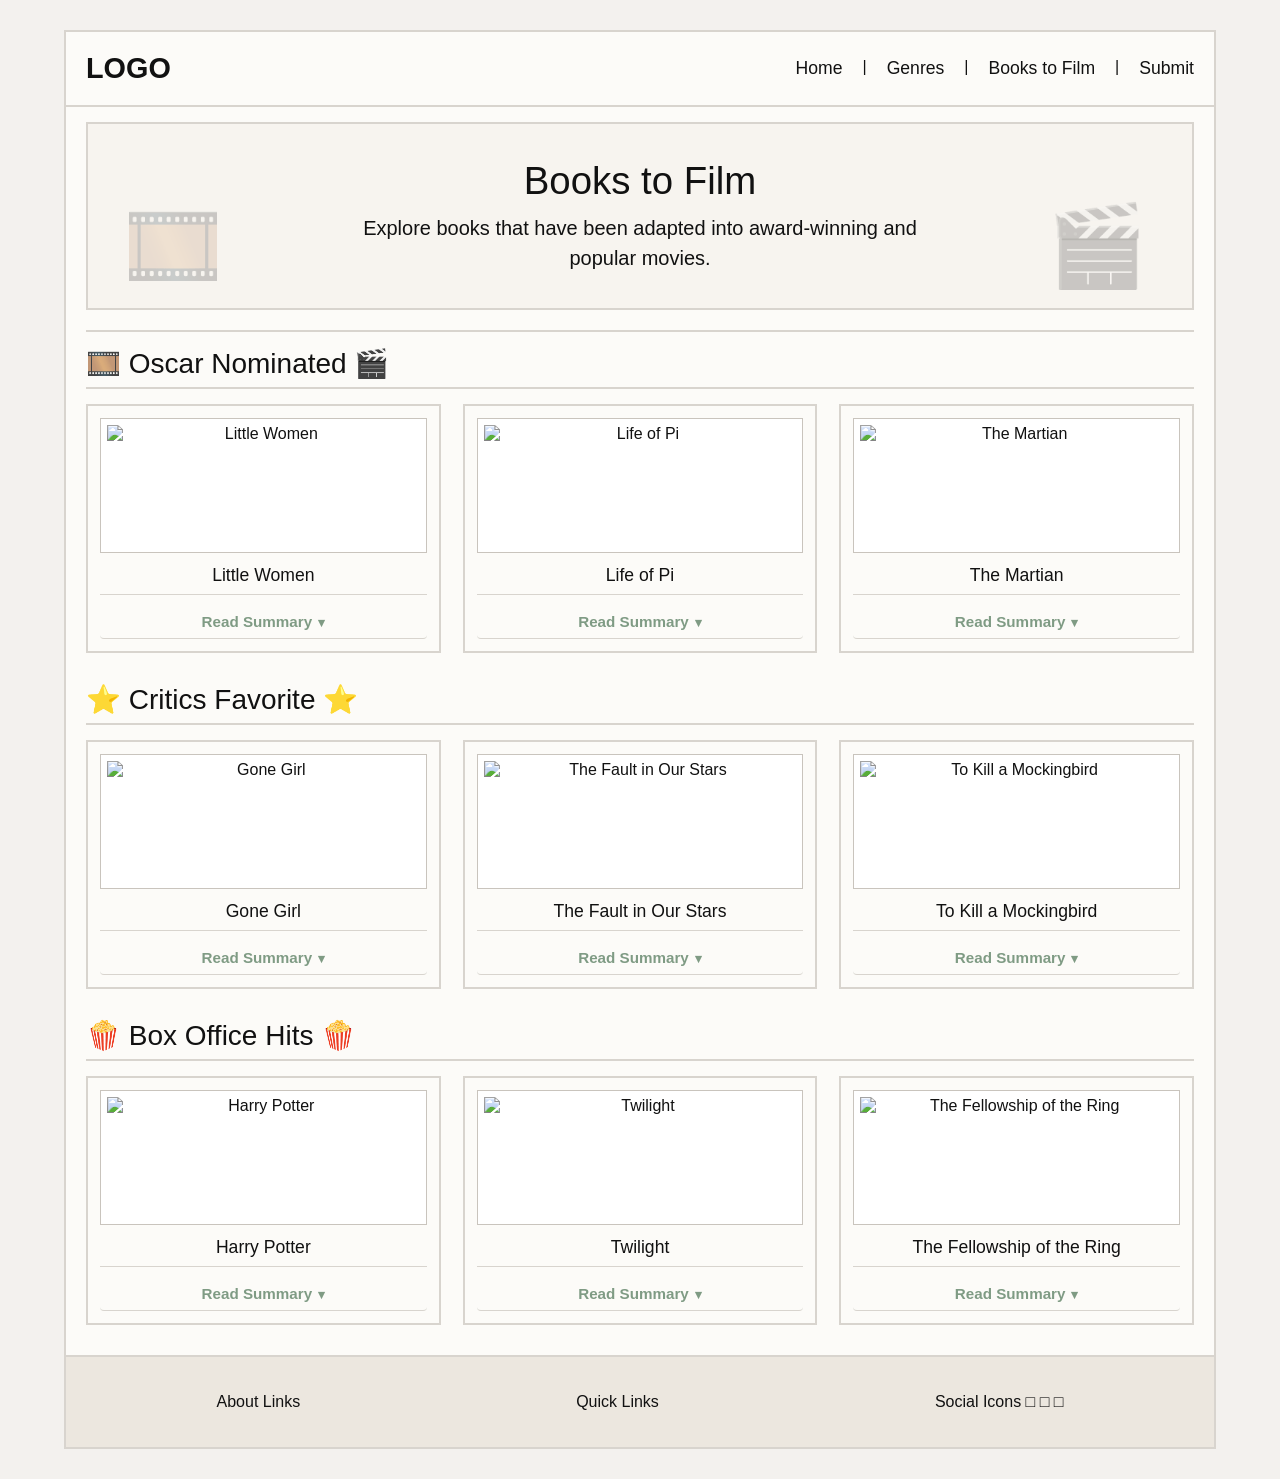
==== books-to-film.html @ 56115491 "Add files via upload" ====
<!DOCTYPE html>
<html lang="en">
<head>
    <meta charset="UTF-8">
    <meta name="viewport" content="width=device-width, initial-scale=1.0">
    <title>TheBookNook :: Books to Film</title>
    <link rel="stylesheet" href="style.css">
</head>

<body>
<div id="wrapper">

    <header>
        <div class="logo">
            <h1>LOGO</h1>
        </div>

        <nav>
            <ul>
                <li><a href="index.html">Home</a></li>
                <li>|</li>
                <li><a href="genres.html">Genres</a></li>
                <li>|</li>
                <li><a href="books-to-film.html">Books to Film</a></li>
                <li>|</li>
                <li><a href="submit.html">Submit</a></li>
            </ul>
        </nav>
    </header>

    <section class="wire-hero film-hero">
        <h2>Books to Film</h2>
        <p>Explore books that have been adapted into award-winning and popular movies.</p>
    </section>

    <main class="wire-main">

        <section class="film-box">
            <h3>🎞️ Oscar Nominated 🎬</h3>
            <div class="three-cards">

                <div class="wire-card film-card">
                    <img src="images/little-women.jpg" alt="Little Women">
                    <h4>Little Women</h4>
                    <details>
                        <summary>Read Summary</summary>
                        <p>
                            This classic story follows the lives of four sisters—Jo, Meg, Beth, and Amy—growing up during the Civil War. Each sister has her own personality, dreams, and struggles as they navigate family, love, and independence. Through their experiences, they learn about sacrifice, ambition, and personal growth. The story highlights the importance of family bonds and staying true to oneself.
                        </p>
                    </details>
                </div>

                <div class="wire-card film-card">
                    <img src="images/life-of-pi.jpg" alt="Life of Pi">
                    <h4>Life of Pi</h4>
                    <details>
                        <summary>Read Summary</summary>
                        <p>
                            After a shipwreck leaves him stranded in the Pacific Ocean, Pi Patel must survive on a lifeboat with a Bengal tiger. As he battles hunger, fear, and the vast isolation of the sea, he relies on his faith and imagination to stay alive. The journey becomes both a physical and spiritual test of endurance. The story explores survival, belief, and the power of storytelling.
                        </p>
                    </details>
                </div>

                <div class="wire-card film-card">
                    <img src="images/the-martian.jpg" alt="The Martian">
                    <h4>The Martian</h4>
                    <details>
                        <summary>Read Summary</summary>
                        <p>
                            Astronaut Mark Watney is left behind on Mars after his crew believes he has died during a storm. Alone and with limited resources, he must use his scientific knowledge and creativity to survive. Meanwhile, NASA works tirelessly to bring him home. The story combines humor, tension, and problem-solving as Watney refuses to give up hope.
                        </p>
                    </details>
                </div>

            </div>
        </section>

        <section class="film-box">
            <h3>⭐ Critics Favorite ⭐</h3>
            <div class="three-cards">

                <div class="wire-card film-card">
                    <img src="images/gone-girl.jpg" alt="Gone Girl">
                    <h4>Gone Girl</h4>
                    <details>
                        <summary>Read Summary</summary>
                        <p>
                            When Amy Dunne disappears on her fifth wedding anniversary, suspicion quickly falls on her husband, Nick. As the investigation unfolds, secrets from their seemingly perfect marriage begin to surface. The story alternates perspectives, revealing shocking twists that challenge what is real and what is not. It is a dark and gripping look at manipulation, trust, and relationships.
                        </p>
                    </details>
                </div>

                <div class="wire-card film-card">
                    <img src="images/fault-in-our-stars.jpg" alt="The Fault in Our Stars">
                    <h4>The Fault in Our Stars</h4>
                    <details>
                        <summary>Read Summary</summary>
                        <p>
                            Hazel Grace Lancaster, a teenager living with cancer, meets Augustus Waters at a support group. Together, they form a deep bond as they navigate illness, love, and the meaning of life. Their journey is filled with humor, heartbreak, and unforgettable moments. The story reminds readers to value the time they have and the people they love.
                        </p>
                    </details>
                </div>

                <div class="wire-card film-card">
                    <img src="images/to-kill-a-mockingbird.jpg" alt="To Kill a Mockingbird">
                    <h4>To Kill a Mockingbird</h4>
                    <details>
                        <summary>Read Summary</summary>
                        <p>
                            Set in the American South, the story follows Scout Finch as her father, Atticus, defends a Black man falsely accused of a crime. Through Scout’s eyes, readers witness themes of racism, justice, and moral courage. As she grows up, she begins to understand the complexities of human behavior and fairness. The novel remains a powerful commentary on empathy and integrity.
                        </p>
                    </details>
                </div>

            </div>
        </section>

        <section class="film-box">
            <h3>🍿 Box Office Hits 🍿</h3>
            <div class="three-cards">

                <div class="wire-card film-card">
                    <img src="images/harry-potter.jpg" alt="Harry Potter">
                    <h4>Harry Potter</h4>
                    <details>
                        <summary>Read Summary</summary>
                        <p>
                            Harry Potter discovers on his eleventh birthday that he is a wizard and is invited to attend Hogwarts School of Witchcraft and Wizardry. There, he makes close friends, learns magic, and uncovers secrets about his past. As he faces challenges and danger, he begins to understand his connection to a powerful dark wizard. The story is filled with adventure, friendship, and discovery.
                        </p>
                    </details>
                </div>

                <div class="wire-card film-card">
                    <img src="images/twilight.jpg" alt="Twilight">
                    <h4>Twilight</h4>
                    <details>
                        <summary>Read Summary</summary>
                        <p>
                            Bella Swan moves to a small town and becomes fascinated by Edward Cullen, a mysterious and distant classmate. She soon discovers that he is a vampire, which makes their relationship both romantic and dangerous. As Bella is drawn deeper into Edward’s world, she must face the risks that come with loving someone supernatural. The story combines romance, suspense, and fantasy.
                        </p>
                    </details>
                </div>

                <div class="wire-card film-card">
                    <img src="images/lord-of-the-rings.jpg" alt="The Fellowship of the Ring">
                    <h4>The Fellowship of the Ring</h4>
                    <details>
                        <summary>Read Summary</summary>
                        <p>
                            Frodo Baggins is given the dangerous task of carrying a powerful ring that could destroy the world if it falls into the wrong hands. Alongside a group of companions, he begins a journey across Middle-earth to reach Mount Doom. The group faces enemies, danger, and difficult choices along the way. The story focuses on courage, friendship, sacrifice, and the battle between good and evil.
                        </p>
                    </details>
                </div>

            </div>
        </section>

    </main>

    <footer>
        <p>About Links</p>
        <p>Quick Links</p>
        <p>Social Icons □ □ □</p>
    </footer>

</div>
</body>
</html>
---- style.css ----
* {
    box-sizing: border-box;
}

body {
    margin: 0;
    font-family: Arial, Helvetica, sans-serif;
    background-color: #f3f1ee;
    color: #111111;
}

#wrapper {
    width: 90%;
    max-width: 1200px;
    margin: 30px auto;
    background-color: #fcfbf8;
    border: 2px solid #d8d4ce;
}

header {
    display: flex;
    justify-content: space-between;
    align-items: center;
    padding: 20px;
    border-bottom: 2px solid #d8d4ce;
    background-color: #fcfbf8;
}

.logo img {
    height: 60px;  
    width: auto;
    display: block;
}

nav ul {
    list-style-type: none;
    margin: 0;
    padding: 0;
    display: flex;
    gap: 20px;
    flex-wrap: wrap;
}

nav a {
    text-decoration: none;
    color: #111111;
    font-size: 1.1rem;
    transition: 0.3s;
}

nav a:hover {
    color: #7f9b84;
}

/* Banner image */
.banner {
    margin: 20px;
    border: 2px solid #d8d4ce;
    height: 220px;
    overflow: hidden;
}

.banner img {
    width: 100%;
    height: 100%;
    object-fit: cover;
    display: block;
}

.welcome {
    margin: 20px;
    padding: 25px;
    border: 2px solid #d8d4ce;
    text-align: center;
    background-color: #fcfbf8;
}

.welcome h2 {
    margin-top: 0;
    font-size: 2rem;
    color: #111111;
}

.welcome p {
    line-height: 1.8;
    font-size: 1.1rem;
    color: #333333;
}

.main-grid {
    display: grid;
    grid-template-columns: 1fr 1fr;
    gap: 20px;
    margin: 20px;
}

.card {
    border: 2px solid #d8d4ce;
    padding: 20px;
    background-color: #fcfbf8;
}

.card h2 {
    margin-top: 0;
    border-bottom: 2px solid #d8d4ce;
    padding-bottom: 10px;
    color: #111111;
}

.featured-content,
.recommendation {
    display: flex;
    gap: 15px;
    align-items: flex-start;
}

/* Book image containers */
.book-image,
.small-image {
    border: 2px solid #d8d4ce;
    background-color: #ffffff;
    display: flex;
    justify-content: center;
    align-items: center;
}

/* Sizes */
.book-image {
    width: 160px;
    height: 180px;
    flex-shrink: 0;
}

.small-image {
    width: 80px;
    height: 80px;
    flex-shrink: 0;
}

/* Make FULL image show */
.book-image img,
.small-image img {
    width: 100%;
    height: 100%;
    object-fit: contain;
    display: block;
}

.share-book {
    text-align: center;
}

.button {
    display: inline-block;
    margin-top: 20px;
    padding: 12px 28px;
    background-color: #7f9b84;
    color: #ffffff;
    text-decoration: none;
    border-radius: 4px;
    font-weight: bold;
    border: none;
    cursor: pointer;
    transition: 0.3s;
}

.button:hover {
    background-color: #6f8a73;
}

/* Reviews */
.reviews {
    background-color: #fcfbf8;
}

.review-box {
    border: 1px solid #c9c4bd;
    margin-bottom: 15px;
    background-color: #f7f4ef;
}

.review-toggle {
    width: 100%;
    background-color: #f7f4ef;
    border: none;
    text-align: left;
    padding: 15px;
    cursor: pointer;
    font: inherit;
    color: #111111;
}

.review-toggle:hover {
    background-color: #e7ece8;
}

.review-title {
    display: block;
    font-size: 1.1rem;
    font-weight: bold;
    margin-bottom: 6px;
}

.review-preview {
    display: block;
    color: #5c5c5c;
    font-style: italic;
    line-height: 1.5;
}

.review-text {
    display: none;
    padding: 10px 15px 15px 15px;
    line-height: 1.6;
    color: #333333;
    border-top: 1px solid #d8d4ce;
}

.review-box.active .review-text {
    display: block;
}

/* Recommendations */
.latest-recommendations .recommendation {
    margin-bottom: 20px;
    padding-bottom: 15px;
    border-bottom: 1px solid #d8d4ce;
}

/* Footer */
footer {
    display: flex;
    justify-content: space-around;
    padding: 20px;
    border-top: 2px solid #d8d4ce;
    margin-top: 20px;
    flex-wrap: wrap;
    gap: 15px;
    background-color: #ece7df;
    color: #111111;
}

/* Forms */
input[type="text"],
textarea {
    width: 100%;
    max-width: 500px;
    padding: 10px;
    border: 1px solid #c9c4bd;
    background-color: #fcfbf8;
    font-family: Arial, Helvetica, sans-serif;
    font-size: 1rem;
}

input[type="text"]:focus,
textarea:focus {
    outline: 2px solid #a9b4bf;
    border-color: #a9b4bf;
}

/* Responsive */
@media (max-width: 900px) {
    header {
        flex-direction: column;
        gap: 15px;
    }

    .main-grid {
        grid-template-columns: 1fr;
    }

    .featured-content,
    .recommendation {
        flex-direction: column;
    }

    .book-image,
    .small-image {
        width: 100%;
    }
}
/* Wireframe Pages */

.logo h1 {
    margin: 0;
    font-size: 1.8rem;
    color: #111111;
}

.wire-hero {
    margin: 15px 20px;
    padding: 35px 20px;
    border: 2px solid #d8d4ce;
    background-color: #f7f4ef;
    text-align: center;
}

.wire-hero h2 {
    margin: 0;
    font-size: 2.4rem;
    font-weight: normal;
}

.wire-hero p {
    max-width: 560px;
    margin: 10px auto 0;
    font-size: 1.25rem;
    line-height: 1.5;
}

.film-hero {
    position: relative;
    overflow: hidden;
}

.film-hero::before {
    content: "🎞️";
    position: absolute;
    left: 35px;
    bottom: 15px;
    font-size: 5rem;
    opacity: 0.25;
}

.film-hero::after {
    content: "🎬";
    position: absolute;
    right: 45px;
    bottom: 15px;
    font-size: 5rem;
    opacity: 0.25;
}

.wire-main {
    margin: 20px;
    padding-top: 15px;
    border-top: 2px solid #d8d4ce;
}

.wire-title {
    margin: 0 0 25px;
    padding: 13px;
    border: 2px solid #d8d4ce;
    text-align: center;
    font-size: 2rem;
    font-weight: normal;
}

.genre-grid {
    display: grid;
    grid-template-columns: 1fr 1fr;
    column-gap: 35px;
    row-gap: 28px;
}

.genre-box h3,
.film-box h3 {
    margin: 0 0 15px;
    padding-bottom: 7px;
    border-bottom: 2px solid #d8d4ce;
    font-size: 1.75rem;
    font-weight: normal;
}

.two-cards {
    display: grid;
    grid-template-columns: 1fr 1fr;
    gap: 18px;
}

.three-cards {
    display: grid;
    grid-template-columns: repeat(3, 1fr);
    gap: 22px;
}

.wire-card {
    border: 2px solid #d8d4ce;
    background-color: #fcfbf8;
    text-align: center;
    padding: 12px;
}

.wire-card img {
    width: 100%;
    height: 125px;
    object-fit: contain;
    display: block;
    border: 1px solid #c9c4bd;
    background-color: #ffffff;
    padding: 6px;
}

.wire-card h4 {
    margin: 10px 0 6px;
    padding-bottom: 8px;
    border-bottom: 1px solid #d8d4ce;
    font-size: 1.1rem;
    font-weight: normal;
}

.wire-card p {
    margin: 0;
    color: #7f9b84;
    font-size: 1rem;
}

.film-box {
    margin-bottom: 30px;
}

.film-card img {
    height: 135px;
}

.film-card p {
    color: #333333;
    line-height: 1.4;
    font-size: 0.95rem;
}

/* Mobile version */

@media (max-width: 900px) {
    .genre-grid,
    .two-cards,
    .three-cards {
        grid-template-columns: 1fr;
    }

    .wire-hero h2 {
        font-size: 2rem;
    }

    .film-hero::before,
    .film-hero::after {
        display: none;
    }
}
.wire-card h4 {
    margin: 12px 0 0;
}
details {
    margin-top: 10px;
    text-align: left;
}

summary {
    cursor: pointer;
    background-color: #7f9b84;
    color: #ffffff;
    padding: 8px;
    border-radius: 4px;
    font-weight: bold;
    text-align: center;
}

summary:hover {
    background-color: #6f8a73;
}

details p {
    margin: 10px 0 0;
    padding: 10px;
    border: 1px solid #d8d4ce;
    background-color: #f7f4ef;
    color: #333333;
    line-height: 1.5;
    font-size: 0.95rem;
}
/* Dropdown container */
details {
    margin-top: 10px;
    text-align: left;
}

/* Sleek button */
summary {
    cursor: pointer;
    padding: 8px 0;
    font-size: 0.95rem;
    font-weight: 600;
    color: #7f9b84;
    border: none;
    background: none;
    border-bottom: 1px solid #d8d4ce;
    text-align: center;
    transition: all 0.25s ease;
    list-style: none;
}

/* Remove default arrow */
summary::-webkit-details-marker {
    display: none;
}

/* Custom arrow */
summary::after {
    content: "▾";
    margin-left: 6px;
    font-size: 0.8rem;
    transition: transform 0.25s ease;
}

/* Rotate arrow when open */
details[open] summary::after {
    transform: rotate(180deg);
}

/* Hover effect */
summary:hover {
    color: #111111;
    border-bottom: 1px solid #7f9b84;
}

/* Dropdown text */
details p {
    margin: 10px 0 0;
    padding: 10px 0;
    font-size: 0.9rem;
    line-height: 1.5;
    color: #333333;
    border-top: 1px solid #ece7df;
}
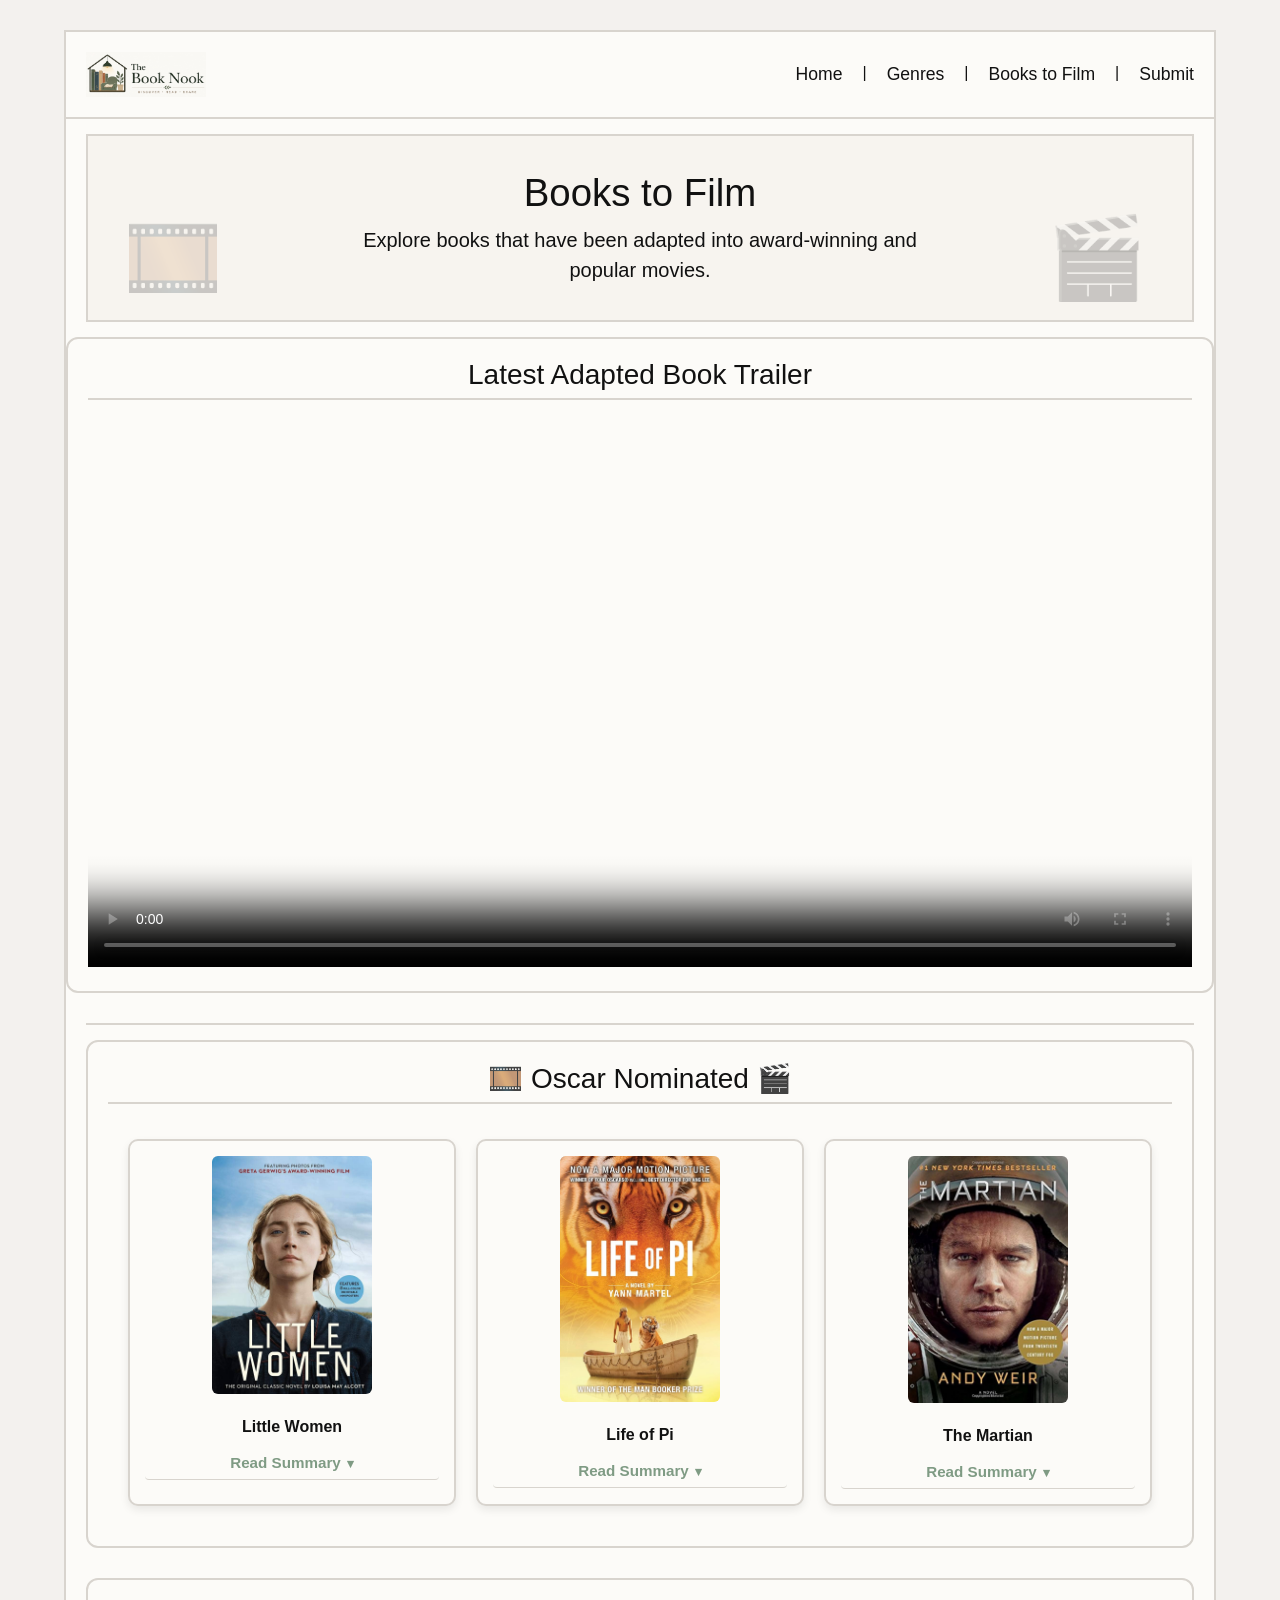
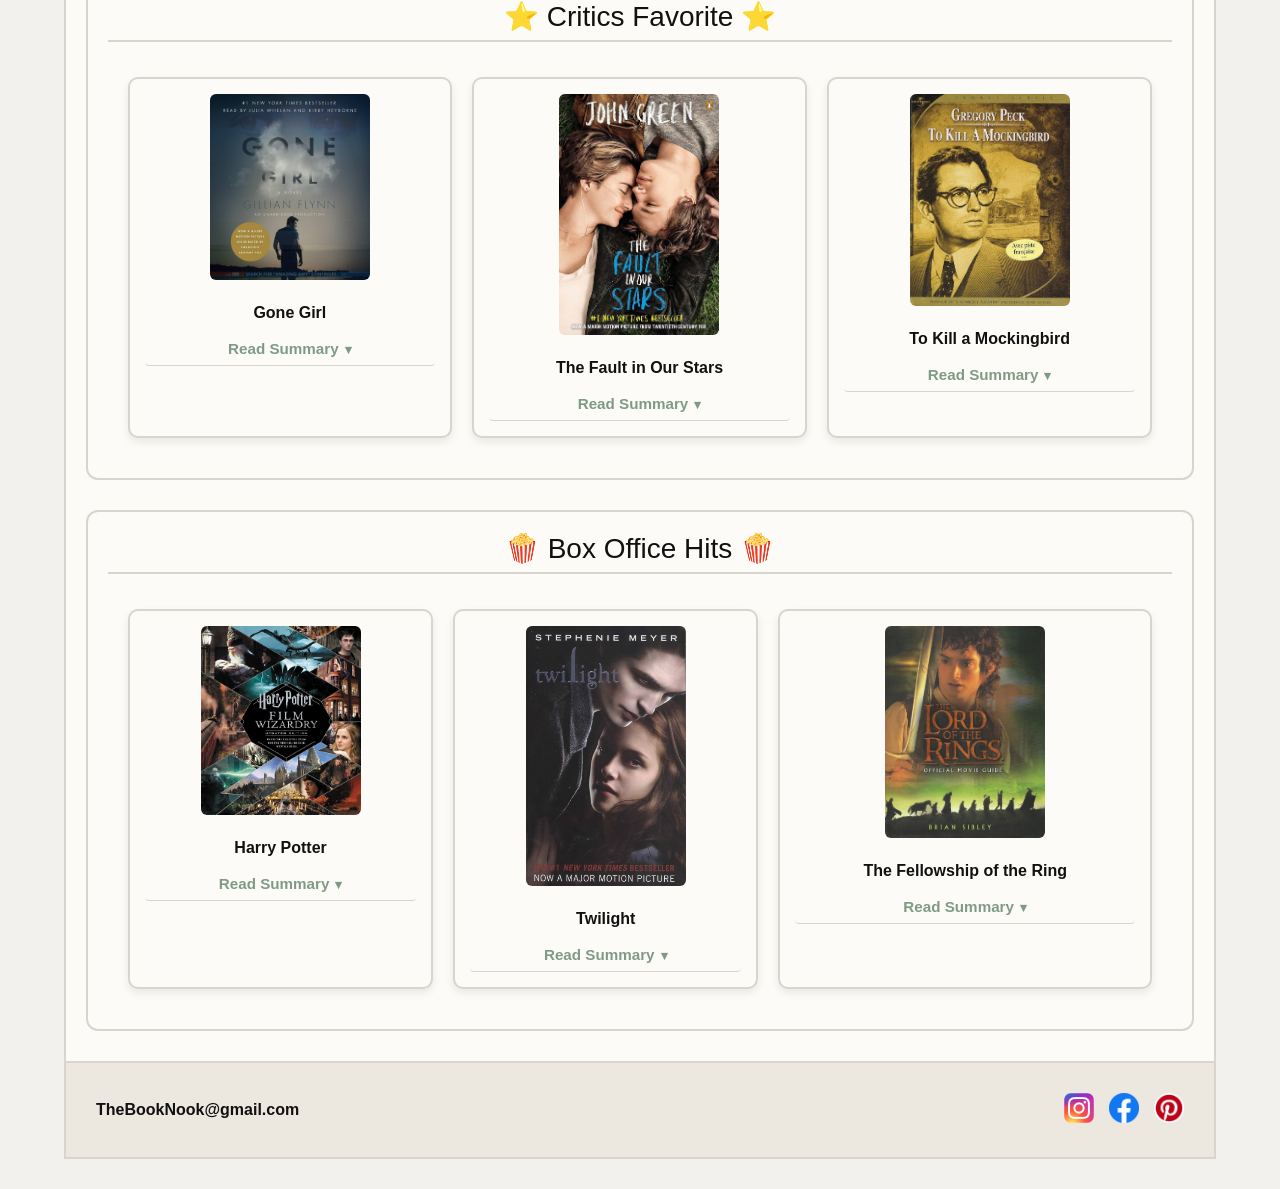
==== commit 31328182: "Add files via upload" ====
--- a/books-to-film.html
+++ b/books-to-film.html
@@ -12,8 +12,10 @@
 
     <header>
         <div class="logo">
-            <h1>LOGO</h1>
-        </div>
+    <a href="index.html">
+        <img src="logo.jpeg" alt="The Book Nook logo">
+    </a>
+</div>
 
         <nav>
             <ul>
@@ -33,136 +35,170 @@
         <p>Explore books that have been adapted into award-winning and popular movies.</p>
     </section>
 
+    <section class="film-box">
+        <h3>Latest Adapted Book Trailer</h3>
+
+        <video controls width="100%" poster="images/sunrise.jpg">
+    <source src="sunrise-trailer.mp4" type="video/mp4">
+</video>
+    </section>
+
     <main class="wire-main">
 
         <section class="film-box">
             <h3>🎞️ Oscar Nominated 🎬</h3>
-            <div class="three-cards">
-
-                <div class="wire-card film-card">
-                    <img src="images/little-women.jpg" alt="Little Women">
-                    <h4>Little Women</h4>
-                    <details>
-                        <summary>Read Summary</summary>
-                        <p>
-                            This classic story follows the lives of four sisters—Jo, Meg, Beth, and Amy—growing up during the Civil War. Each sister has her own personality, dreams, and struggles as they navigate family, love, and independence. Through their experiences, they learn about sacrifice, ambition, and personal growth. The story highlights the importance of family bonds and staying true to oneself.
-                        </p>
-                    </details>
-                </div>
-
-                <div class="wire-card film-card">
-                    <img src="images/life-of-pi.jpg" alt="Life of Pi">
-                    <h4>Life of Pi</h4>
-                    <details>
-                        <summary>Read Summary</summary>
-                        <p>
-                            After a shipwreck leaves him stranded in the Pacific Ocean, Pi Patel must survive on a lifeboat with a Bengal tiger. As he battles hunger, fear, and the vast isolation of the sea, he relies on his faith and imagination to stay alive. The journey becomes both a physical and spiritual test of endurance. The story explores survival, belief, and the power of storytelling.
-                        </p>
-                    </details>
-                </div>
-
-                <div class="wire-card film-card">
-                    <img src="images/the-martian.jpg" alt="The Martian">
-                    <h4>The Martian</h4>
-                    <details>
-                        <summary>Read Summary</summary>
-                        <p>
-                            Astronaut Mark Watney is left behind on Mars after his crew believes he has died during a storm. Alone and with limited resources, he must use his scientific knowledge and creativity to survive. Meanwhile, NASA works tirelessly to bring him home. The story combines humor, tension, and problem-solving as Watney refuses to give up hope.
-                        </p>
-                    </details>
-                </div>
-
-            </div>
+
+            <table class="film-table">
+                <tr>
+                    <td>
+                        <img src="little-women.jpg" alt="Little Women">
+                        <h4>Little Women</h4>
+                        <details>
+                            <summary>Read Summary</summary>
+                            <p>
+                                This classic story follows the lives of four sisters—Jo, Meg, Beth, and Amy—growing up during the Civil War. Each sister has her own personality, dreams, and struggles as they navigate family, love, and independence. Through their experiences, they learn about sacrifice, ambition, and personal growth. The story highlights the importance of family bonds and staying true to oneself.
+                            </p>
+                        </details>
+                    </td>
+
+                    <td>
+                        <img src="life-of-pi.jpg" alt="Life of Pi">
+                        <h4>Life of Pi</h4>
+                        <details>
+                            <summary>Read Summary</summary>
+                            <p>
+                                After a shipwreck leaves him stranded in the Pacific Ocean, Pi Patel must survive on a lifeboat with a Bengal tiger. As he battles hunger, fear, and the vast isolation of the sea, he relies on his faith and imagination to stay alive. The journey becomes both a physical and spiritual test of endurance. The story explores survival, belief, and the power of storytelling.
+                            </p>
+                        </details>
+                    </td>
+
+                    <td>
+                        <img src="the-martian.jpg" alt="The Martian">
+                        <h4>The Martian</h4>
+                        <details>
+                            <summary>Read Summary</summary>
+                            <p>
+                                Astronaut Mark Watney is left behind on Mars after his crew believes he has died during a storm. Alone and with limited resources, he must use his scientific knowledge and creativity to survive. Meanwhile, NASA works tirelessly to bring him home. The story combines humor, tension, and problem-solving as Watney refuses to give up hope.
+                            </p>
+                        </details>
+                    </td>
+                </tr>
+            </table>
         </section>
 
         <section class="film-box">
             <h3>⭐ Critics Favorite ⭐</h3>
-            <div class="three-cards">
-
-                <div class="wire-card film-card">
-                    <img src="images/gone-girl.jpg" alt="Gone Girl">
-                    <h4>Gone Girl</h4>
-                    <details>
-                        <summary>Read Summary</summary>
-                        <p>
-                            When Amy Dunne disappears on her fifth wedding anniversary, suspicion quickly falls on her husband, Nick. As the investigation unfolds, secrets from their seemingly perfect marriage begin to surface. The story alternates perspectives, revealing shocking twists that challenge what is real and what is not. It is a dark and gripping look at manipulation, trust, and relationships.
-                        </p>
-                    </details>
-                </div>
-
-                <div class="wire-card film-card">
-                    <img src="images/fault-in-our-stars.jpg" alt="The Fault in Our Stars">
-                    <h4>The Fault in Our Stars</h4>
-                    <details>
-                        <summary>Read Summary</summary>
-                        <p>
-                            Hazel Grace Lancaster, a teenager living with cancer, meets Augustus Waters at a support group. Together, they form a deep bond as they navigate illness, love, and the meaning of life. Their journey is filled with humor, heartbreak, and unforgettable moments. The story reminds readers to value the time they have and the people they love.
-                        </p>
-                    </details>
-                </div>
-
-                <div class="wire-card film-card">
-                    <img src="images/to-kill-a-mockingbird.jpg" alt="To Kill a Mockingbird">
-                    <h4>To Kill a Mockingbird</h4>
-                    <details>
-                        <summary>Read Summary</summary>
-                        <p>
-                            Set in the American South, the story follows Scout Finch as her father, Atticus, defends a Black man falsely accused of a crime. Through Scout’s eyes, readers witness themes of racism, justice, and moral courage. As she grows up, she begins to understand the complexities of human behavior and fairness. The novel remains a powerful commentary on empathy and integrity.
-                        </p>
-                    </details>
-                </div>
-
-            </div>
+
+            <table class="film-table">
+                <tr>
+                    <td>
+                        <img src="gonegirl.jpg" alt="Gone Girl">
+                        <h4>Gone Girl</h4>
+                        <details>
+                            <summary>Read Summary</summary>
+                            <p>
+                                When Amy Dunne disappears on her fifth wedding anniversary, suspicion quickly falls on her husband, Nick. As the investigation unfolds, secrets from their seemingly perfect marriage begin to surface. The story alternates perspectives, revealing shocking twists that challenge what is real and what is not. It is a dark and gripping look at manipulation, trust, and relationships.
+                            </p>
+                        </details>
+                    </td>
+
+                    <td>
+                        <img src="fault-in-our-stars.jpg" alt="The Fault in Our Stars">
+                        <h4>The Fault in Our Stars</h4>
+                        <details>
+                            <summary>Read Summary</summary>
+                            <p>
+                                Hazel Grace Lancaster, a teenager living with cancer, meets Augustus Waters at a support group. Together, they form a deep bond as they navigate illness, love, and the meaning of life. Their journey is filled with humor, heartbreak, and unforgettable moments. The story reminds readers to value the time they have and the people they love.
+                            </p>
+                        </details>
+                    </td>
+
+                    <td>
+                        <img src="to-kill-a-mockingbird.jpg" alt="To Kill a Mockingbird">
+                        <h4>To Kill a Mockingbird</h4>
+                        <details>
+                            <summary>Read Summary</summary>
+                            <p>
+                                Set in the American South, the story follows Scout Finch as her father, Atticus, defends a Black man falsely accused of a crime. Through Scout’s eyes, readers witness themes of racism, justice, and moral courage. As she grows up, she begins to understand the complexities of human behavior and fairness. The novel remains a powerful commentary on empathy and integrity.
+                            </p>
+                        </details>
+                    </td>
+                </tr>
+            </table>
         </section>
 
         <section class="film-box">
             <h3>🍿 Box Office Hits 🍿</h3>
-            <div class="three-cards">
-
-                <div class="wire-card film-card">
-                    <img src="images/harry-potter.jpg" alt="Harry Potter">
-                    <h4>Harry Potter</h4>
-                    <details>
-                        <summary>Read Summary</summary>
-                        <p>
-                            Harry Potter discovers on his eleventh birthday that he is a wizard and is invited to attend Hogwarts School of Witchcraft and Wizardry. There, he makes close friends, learns magic, and uncovers secrets about his past. As he faces challenges and danger, he begins to understand his connection to a powerful dark wizard. The story is filled with adventure, friendship, and discovery.
-                        </p>
-                    </details>
-                </div>
-
-                <div class="wire-card film-card">
-                    <img src="images/twilight.jpg" alt="Twilight">
-                    <h4>Twilight</h4>
-                    <details>
-                        <summary>Read Summary</summary>
-                        <p>
-                            Bella Swan moves to a small town and becomes fascinated by Edward Cullen, a mysterious and distant classmate. She soon discovers that he is a vampire, which makes their relationship both romantic and dangerous. As Bella is drawn deeper into Edward’s world, she must face the risks that come with loving someone supernatural. The story combines romance, suspense, and fantasy.
-                        </p>
-                    </details>
-                </div>
-
-                <div class="wire-card film-card">
-                    <img src="images/lord-of-the-rings.jpg" alt="The Fellowship of the Ring">
-                    <h4>The Fellowship of the Ring</h4>
-                    <details>
-                        <summary>Read Summary</summary>
-                        <p>
-                            Frodo Baggins is given the dangerous task of carrying a powerful ring that could destroy the world if it falls into the wrong hands. Alongside a group of companions, he begins a journey across Middle-earth to reach Mount Doom. The group faces enemies, danger, and difficult choices along the way. The story focuses on courage, friendship, sacrifice, and the battle between good and evil.
-                        </p>
-                    </details>
-                </div>
-
-            </div>
+
+            <table class="film-table">
+                <tr>
+                    <td>
+                        <img src="harry-potter.jpg" alt="Harry Potter">
+                        <h4>Harry Potter</h4>
+                        <details>
+                            <summary>Read Summary</summary>
+                            <p>
+                                Harry Potter discovers on his eleventh birthday that he is a wizard and is invited to attend Hogwarts School of Witchcraft and Wizardry. There, he makes close friends, learns magic, and uncovers secrets about his past. As he faces challenges and danger, he begins to understand his connection to a powerful dark wizard. The story is filled with adventure, friendship, and discovery.
+                            </p>
+                        </details>
+                    </td>
+
+                    <td>
+                        <img src="twilight.jpg" alt="Twilight">
+                        <h4>Twilight</h4>
+                        <details>
+                            <summary>Read Summary</summary>
+                            <p>
+                                Bella Swan moves to a small town and becomes fascinated by Edward Cullen, a mysterious and distant classmate. She soon discovers that he is a vampire, which makes their relationship both romantic and dangerous. As Bella is drawn deeper into Edward’s world, she must face the risks that come with loving someone supernatural. The story combines romance, suspense, and fantasy.
+                            </p>
+                        </details>
+                    </td>
+
+                    <td>
+                        <img src="lord-of-the-rings.jpg" alt="The Fellowship of the Ring">
+                        <h4>The Fellowship of the Ring</h4>
+                        <details>
+                            <summary>Read Summary</summary>
+                            <p>
+                                Frodo Baggins is given the dangerous task of carrying a powerful ring that could destroy the world if it falls into the wrong hands. Alongside a group of companions, he begins a journey across Middle-earth to reach Mount Doom. The group faces enemies, danger, and difficult choices along the way. The story focuses on courage, friendship, sacrifice, and the battle between good and evil.
+                            </p>
+                        </details>
+                    </td>
+                </tr>
+            </table>
         </section>
 
     </main>
 
+    <!-- ✅ UPDATED FOOTER -->
     <footer>
-        <p>About Links</p>
-        <p>Quick Links</p>
-        <p>Social Icons □ □ □</p>
+
+        <!-- LEFT: EMAIL -->
+        <div class="footer-email">
+            <a href="mailto:TheBookNook@gmail.com">TheBookNook@gmail.com</a>
+        </div>
+
+        
+
+        <!-- RIGHT: SOCIAL ICONS -->
+        <div class="social-icons">
+            <a href="https://www.instagram.com" target="_blank">
+                <img src="instagram.png" alt="Instagram">
+            </a>
+
+            <a href="https://www.facebook.com" target="_blank">
+                <img src="facebook.png" alt="Facebook">
+            </a>
+
+            <a href="https://www.pinterest.com" target="_blank">
+                <img src="pinterest.png" alt="Pinterest">
+            </a>
+        </div>
+
     </footer>
 
 </div>
+
+<script src="script.js"></script>
 </body>
 </html>
--- a/style.css
+++ b/style.css
@@ -521,4 +521,99 @@
     line-height: 1.5;
     color: #333333;
     border-top: 1px solid #ece7df;
+}
+/* TABLE OVERALL */
+.film-table {
+    width: 100%;
+    border-collapse: separate;
+    border-spacing: 20px; /* space between each column (cards) */
+}
+
+/* EACH CELL = CARD */
+.film-table td {
+    background-color: #fcfbf8;
+    border: 2px solid #d8d4ce;
+    padding: 15px;
+    vertical-align: top;
+    text-align: center;
+    border-radius: 10px;
+    box-shadow: 0 4px 8px rgba(0, 0, 0, 0.08);
+}
+
+/* IMAGES */
+.film-table img {
+    width: 100%;
+    max-width: 160px;
+    height: auto;
+    border-radius: 6px;
+    margin-bottom: 10px;
+}
+
+/* TITLES */
+.film-table h4 {
+    margin: 10px 0;
+    font-size: 16px;
+}
+
+/* SUMMARY DROPDOWN */
+.film-table details {
+    margin-top: 10px;
+    text-align: left;
+}
+
+/* SECTION BOX (makes each category stand out) */
+.film-box {
+    background-color: #fcfbf8;
+    border: 2px solid #d8d4ce;
+    padding: 20px;
+    margin-bottom: 30px;
+    border-radius: 12px;
+}
+
+/* SECTION HEADINGS */
+.film-box h3 {
+    text-align: center;
+    margin-bottom: 15px;
+}
+footer {
+    display: flex;
+    justify-content: space-between;
+    align-items: center;
+    padding: 30px;
+}
+
+.footer-email {
+    text-align: left;
+}
+
+.footer-email a {
+    color: #111111;
+    text-decoration: none;
+    font-weight: bold;
+}
+
+.footer-links {
+    text-align: center;
+}
+
+.social-icons {
+    display: flex;
+    gap: 15px;
+    justify-content: flex-end;
+}
+
+.social-icons img {
+    width: 30px;
+    height: 30px;
+}
+header {
+    display: flex;
+    align-items: center;
+    justify-content: space-between;
+}
+
+.logo img {
+    width: 120px;
+    height: auto;
+    display: block;
 }
